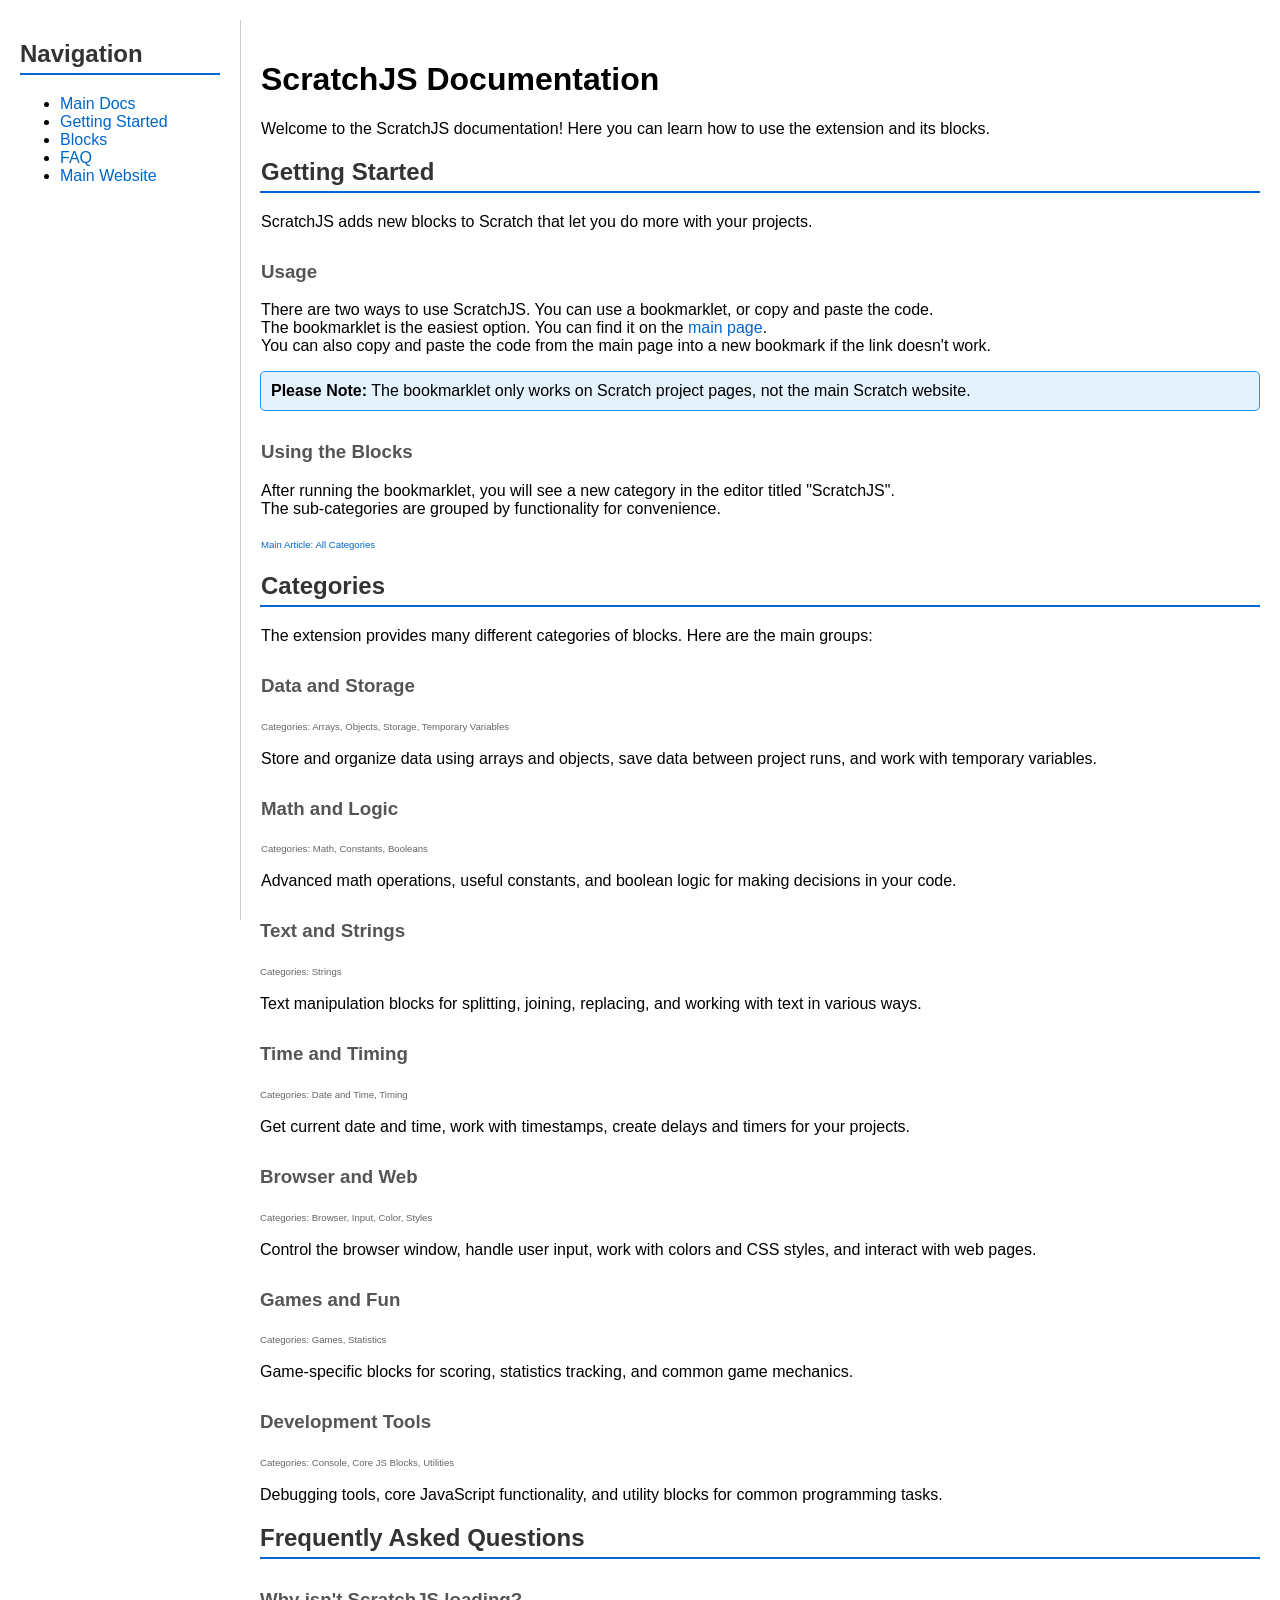
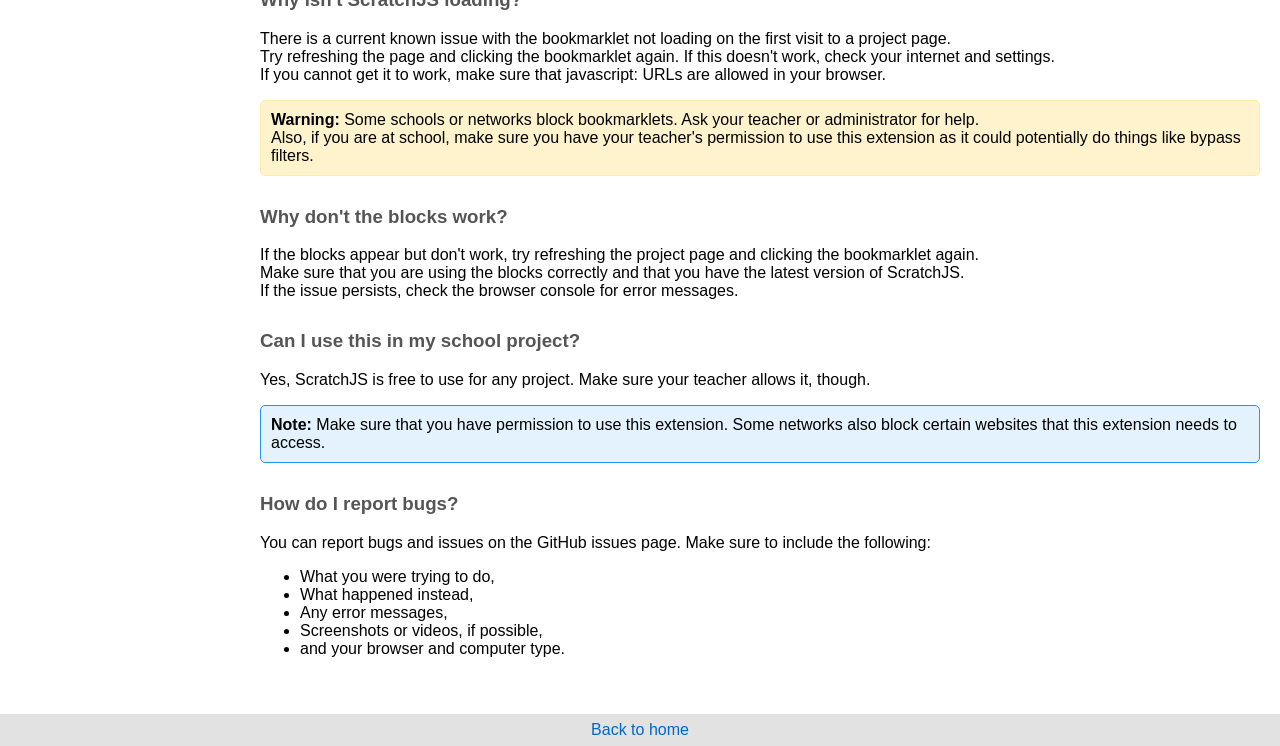
==== scratchjs/docs/index.html @ d376697c "migrate scratchjs page" ====
<!doctype html>
<html lang="en">
  <head>
    <meta charset="UTF-8" />
    <meta name="viewport" content="width=device-width, initial-scale=1.0" />
    <title>ScratchJS Documentation</title>
    <link rel="stylesheet" href="../styles.css" />
    <link rel="stylesheet" href="docs.css" />
    <meta
      name="description"
      content="ScratchJS Documentation - Learn how to use the Scratch extension with over 190 new blocks"
    />
  </head>
  <body>
    <main>
        <include- src="navigation.html"></include->
        
        <div class="content">
            <h1>ScratchJS Documentation</h1>
            <p>Welcome to the ScratchJS documentation! Here you can learn how to use the extension and its blocks.</p>
            
            <section id="getting-started">
                <h2>Getting Started</h2>
                <p>ScratchJS adds new blocks to Scratch that let you do more with your projects.</p>
                
                <h3>Usage</h3>
                <p>There are two ways to use ScratchJS. You can use a bookmarklet, or copy and paste the code.<br>
                The bookmarklet is the easiest option. You can find it on the <a href="../index.html">main page</a>.<br>
                You can also copy and paste the code from the main page into a new bookmark if the link doesn't work.</p>
                
                <div class="note">
                    <strong>Please Note:</strong> The bookmarklet only works on Scratch project pages, not the main Scratch website.
                </div>
                
                <h3>Using the Blocks</h3>
                <p>After running the bookmarklet, you will see a new category in the editor titled "ScratchJS".<br>
                The sub-categories are grouped by functionality for convenience.</p>
            </section>
            
            <section id="blocks">
                <small><a href="categories.html">Main Article: All Categories</a></small>
                <h2>Categories</h2>
                <p>The extension provides many different categories of blocks. Here are the main groups:</p>
                
                <h3>Data and Storage</h3>
                <small>Categories: Arrays, Objects, Storage, Temporary Variables</small>
                <p>Store and organize data using arrays and objects, save data between project runs, and work with temporary variables.</p>
                
                <h3>Math and Logic</h3>
                <small>Categories: Math, Constants, Booleans</small>
                <p>Advanced math operations, useful constants, and boolean logic for making decisions in your code.</p>
                
                <h3>Text and Strings</h3>
                <small>Categories: Strings</small>
                <p>Text manipulation blocks for splitting, joining, replacing, and working with text in various ways.</p>
                
                <h3>Time and Timing</h3>
                <small>Categories: Date and Time, Timing</small>
                <p>Get current date and time, work with timestamps, create delays and timers for your projects.</p>
                
                <h3>Browser and Web</h3>
                <small>Categories: Browser, Input, Color, Styles</small>
                <p>Control the browser window, handle user input, work with colors and CSS styles, and interact with web pages.</p>
                
                <h3>Games and Fun</h3>
                <small>Categories: Games, Statistics</small>
                <p>Game-specific blocks for scoring, statistics tracking, and common game mechanics.</p>
                
                <h3>Development Tools</h3>
                <small>Categories: Console, Core JS Blocks, Utilities</small>
                <p>Debugging tools, core JavaScript functionality, and utility blocks for common programming tasks.</p>
            </section>
            
            <section id="faq">
                <h2>Frequently Asked Questions</h2>
                
                <h3>Why isn't ScratchJS loading?</h3>
                <p>There is a current known issue with the bookmarklet not loading on the first visit to a project page. <br>
                Try refreshing the page and clicking the bookmarklet again. If this doesn't work, check your internet and settings.<br>
                If you cannot get it to work, make sure that javascript: URLs are allowed in your browser.</p>
                
                <div class="warning">
                    <strong>Warning:</strong> Some schools or networks block bookmarklets. Ask your teacher or administrator for help. <br> Also, if you are at school, make sure you have your teacher's permission to use this extension as it could potentially do things like bypass filters.
                </div>
                
                <h3>Why don't the blocks work?</h3>
                <p>If the blocks appear but don't work, try refreshing the project page and clicking the bookmarklet again.<br>
                Make sure that you are using the blocks correctly and that you have the latest version of ScratchJS.<br>
                If the issue persists, check the browser console for error messages.</p>
                
                <h3>Can I use this in my school project?</h3>
                <p>Yes, ScratchJS is free to use for any project. Make sure your teacher allows it, though.<br>
                <div class="note">
                    <strong>Note:</strong> Make sure that you have permission to use this extension. Some networks also block certain websites that this extension needs to access.
                </div></p>
                
                <h3>How do I report bugs?</h3>
                <p>You can report bugs and issues on the GitHub issues page. Make sure to include the following:</p>
                <ul>
                    <li>What you were trying to do,</li>
                    <li>What happened instead,</li>
                    <li>Any error messages,</li>
                    <li>Screenshots or videos, if possible,</li>
                    <li>and your browser and computer type.</li>
                </ul>
            </section>
        </div>
    </main>
    <footer>
      <p><a href="/">Back to home</a></p>
    </footer>
      <script src="docs.js"></script>
  </body>
</html>
---- scratchjs/styles.css ----
body {
    font-family: "Segoe UI", Arial, sans-serif;
    width: 100%;
    margin: 0;
    display: flex;
    flex-direction: column;
    min-height: 100vh;
    padding: 0;
}

a {
    color: #0066cc;
    text-decoration: none;
}

a:hover {
    text-decoration: underline;
}

.notice {
    background-color: #fff3cd;
    border: 1px solid #ffeaa7;
    padding: 10px;
    border-radius: 5px;

    h3 {
        margin-top: 0;
    }
}

main {
    flex: 1;
    max-width: 800px;
    padding-top: 20px;
    align-self: center;
}

footer {
    text-align: center;
    color: #666;
    height: 2rem;
    display: flex;
    align-items: center;
    justify-content: center;
    width: 100%;
    margin: 0;
    padding: 0;
    background-color: #e2e2e2;
}

details {
    margin-bottom: 10px;
    border: 1px solid #ccc;
    border-radius: 5px;
    padding: 10px;

    summary {
        cursor: pointer;
        user-select: none;
        font-weight: bold;
    }

    p {
        margin: 0;
    }
}

small {
    font-size: 0.6em;
    color: #666;
}

.btn-drop {
    width: 100%;
    border: 1px solid #ccc;
    padding: 0;
}

.btn-drop summary {
    border-radius: 5px;
    padding: 10px;
    background-color: #f9f9f9;
}

.btn-drop[open] summary {
    margin-bottom: 10px;
}

.head-drop summary {
    background-color: #f0f0f0;
    border-radius: 5px;
    padding: 5px;
    cursor: pointer;
    font-size: 1.2em;
    font-weight: bold;
}

.code-group {
    display: flex;
    align-items: center;
    gap: 10px;
    border: 1px solid #ccc;
    border-radius: 5px;
    padding: 5px;
    width: 100%;
    overflow-x: scroll;
}

.code-group code {
    flex: 1;
    text-wrap: nowrap;
}

#copy-btn {
    background: none;
    border: none;
    cursor: pointer;
    padding: 0;
    margin: 0;
}

#copy-btn svg {
    width: 24px;
    height: 24px;
    fill: #242424;
    transition: fill 0.1s;
}

#copy-btn:active svg {
    fill: #37c537;
}
---- scratchjs/docs/docs.css ----
main {
    width: 100vw;
    max-width: 100%;
    padding: 20px;
}

aside {
    width: 200px;
    float: left;
    padding-right: 20px;
    border-right: 1px solid #ccc;
    margin-inline: 20px;
    height: 100vh;
}

.content {
    margin-left: 240px;
    padding: 20px;
}

h2 {
    color: #333;
    border-bottom: 2px solid #0066cc;
    padding-bottom: 5px;
}

h3 {
    color: #555;
    margin-top: 30px;
}

.code-example {
    background-color: #f5f5f5;
    border: 1px solid #ddd;
    border-radius: 5px;
    padding: 15px;
    margin: 10px 0;
    font-family: monospace;
}

.tip {
    background-color: #e8f5e8;
    border: 1px solid #4caf50;
    border-radius: 5px;
    padding: 10px;
    margin: 10px 0;
}

.warning {
    background-color: #fff3cd;
    border: 1px solid #ffeaa7;
    border-radius: 5px;
    padding: 10px;
    margin: 10px 0;
}

.note {
    background-color: #e3f2fd;
    border: 1px solid #2196f3;
    border-radius: 5px;
    padding: 10px;
    margin: 10px 0;
}
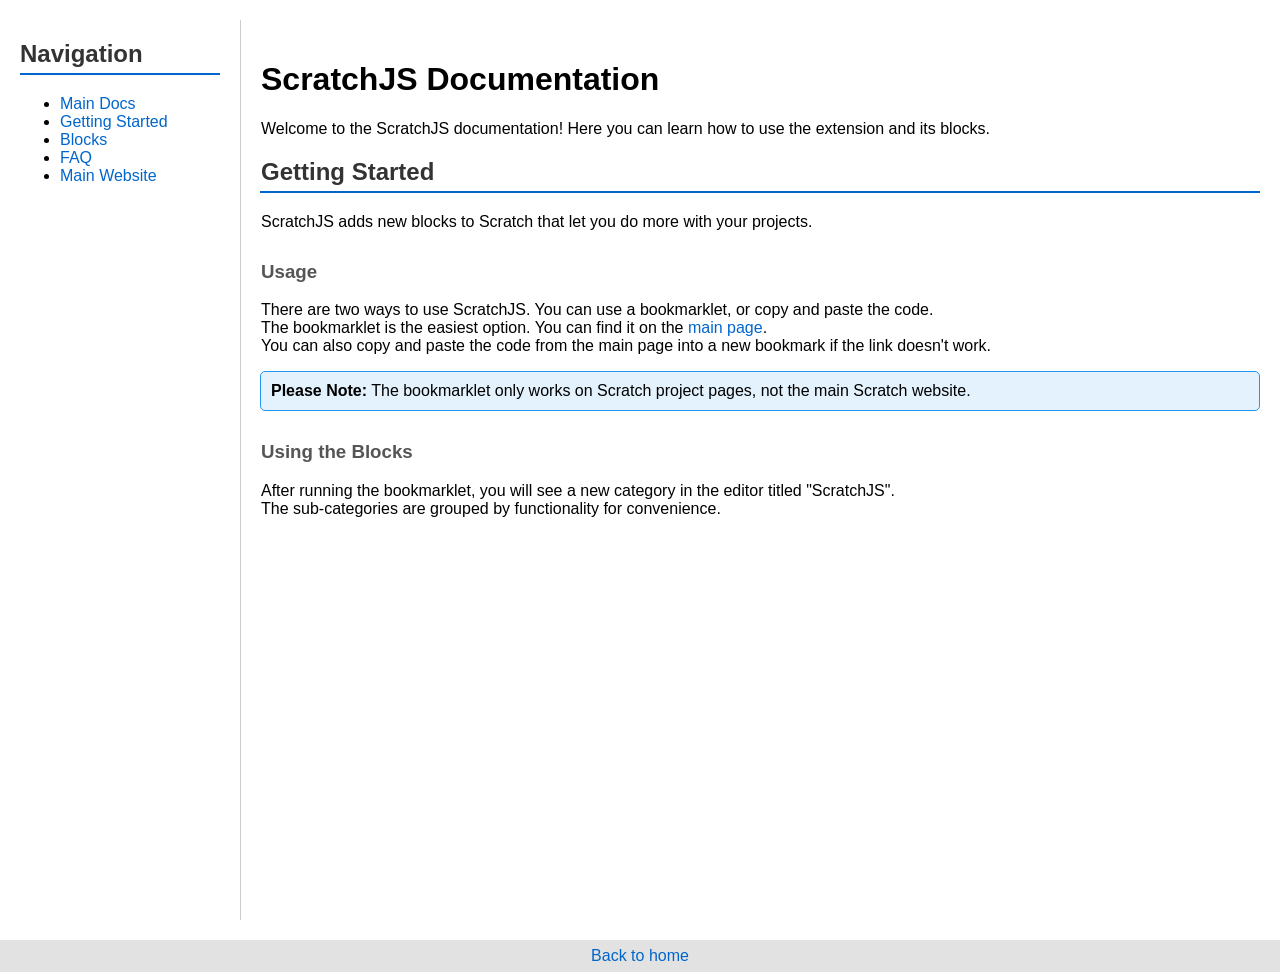
==== commit c524f854: "Fix some styling and change the categories" ====
--- a/scratchjs/docs/index.html
+++ b/scratchjs/docs/index.html
@@ -36,74 +36,6 @@
                 <p>After running the bookmarklet, you will see a new category in the editor titled "ScratchJS".<br>
                 The sub-categories are grouped by functionality for convenience.</p>
             </section>
-            
-            <section id="blocks">
-                <small><a href="categories.html">Main Article: All Categories</a></small>
-                <h2>Categories</h2>
-                <p>The extension provides many different categories of blocks. Here are the main groups:</p>
-                
-                <h3>Data and Storage</h3>
-                <small>Categories: Arrays, Objects, Storage, Temporary Variables</small>
-                <p>Store and organize data using arrays and objects, save data between project runs, and work with temporary variables.</p>
-                
-                <h3>Math and Logic</h3>
-                <small>Categories: Math, Constants, Booleans</small>
-                <p>Advanced math operations, useful constants, and boolean logic for making decisions in your code.</p>
-                
-                <h3>Text and Strings</h3>
-                <small>Categories: Strings</small>
-                <p>Text manipulation blocks for splitting, joining, replacing, and working with text in various ways.</p>
-                
-                <h3>Time and Timing</h3>
-                <small>Categories: Date and Time, Timing</small>
-                <p>Get current date and time, work with timestamps, create delays and timers for your projects.</p>
-                
-                <h3>Browser and Web</h3>
-                <small>Categories: Browser, Input, Color, Styles</small>
-                <p>Control the browser window, handle user input, work with colors and CSS styles, and interact with web pages.</p>
-                
-                <h3>Games and Fun</h3>
-                <small>Categories: Games, Statistics</small>
-                <p>Game-specific blocks for scoring, statistics tracking, and common game mechanics.</p>
-                
-                <h3>Development Tools</h3>
-                <small>Categories: Console, Core JS Blocks, Utilities</small>
-                <p>Debugging tools, core JavaScript functionality, and utility blocks for common programming tasks.</p>
-            </section>
-            
-            <section id="faq">
-                <h2>Frequently Asked Questions</h2>
-                
-                <h3>Why isn't ScratchJS loading?</h3>
-                <p>There is a current known issue with the bookmarklet not loading on the first visit to a project page. <br>
-                Try refreshing the page and clicking the bookmarklet again. If this doesn't work, check your internet and settings.<br>
-                If you cannot get it to work, make sure that javascript: URLs are allowed in your browser.</p>
-                
-                <div class="warning">
-                    <strong>Warning:</strong> Some schools or networks block bookmarklets. Ask your teacher or administrator for help. <br> Also, if you are at school, make sure you have your teacher's permission to use this extension as it could potentially do things like bypass filters.
-                </div>
-                
-                <h3>Why don't the blocks work?</h3>
-                <p>If the blocks appear but don't work, try refreshing the project page and clicking the bookmarklet again.<br>
-                Make sure that you are using the blocks correctly and that you have the latest version of ScratchJS.<br>
-                If the issue persists, check the browser console for error messages.</p>
-                
-                <h3>Can I use this in my school project?</h3>
-                <p>Yes, ScratchJS is free to use for any project. Make sure your teacher allows it, though.<br>
-                <div class="note">
-                    <strong>Note:</strong> Make sure that you have permission to use this extension. Some networks also block certain websites that this extension needs to access.
-                </div></p>
-                
-                <h3>How do I report bugs?</h3>
-                <p>You can report bugs and issues on the GitHub issues page. Make sure to include the following:</p>
-                <ul>
-                    <li>What you were trying to do,</li>
-                    <li>What happened instead,</li>
-                    <li>Any error messages,</li>
-                    <li>Screenshots or videos, if possible,</li>
-                    <li>and your browser and computer type.</li>
-                </ul>
-            </section>
         </div>
     </main>
     <footer>
--- a/scratchjs/styles.css
+++ b/scratchjs/styles.css
@@ -6,6 +6,7 @@
     flex-direction: column;
     min-height: 100vh;
     padding: 0;
+    overflow-x: hidden;
 }
 
 a {
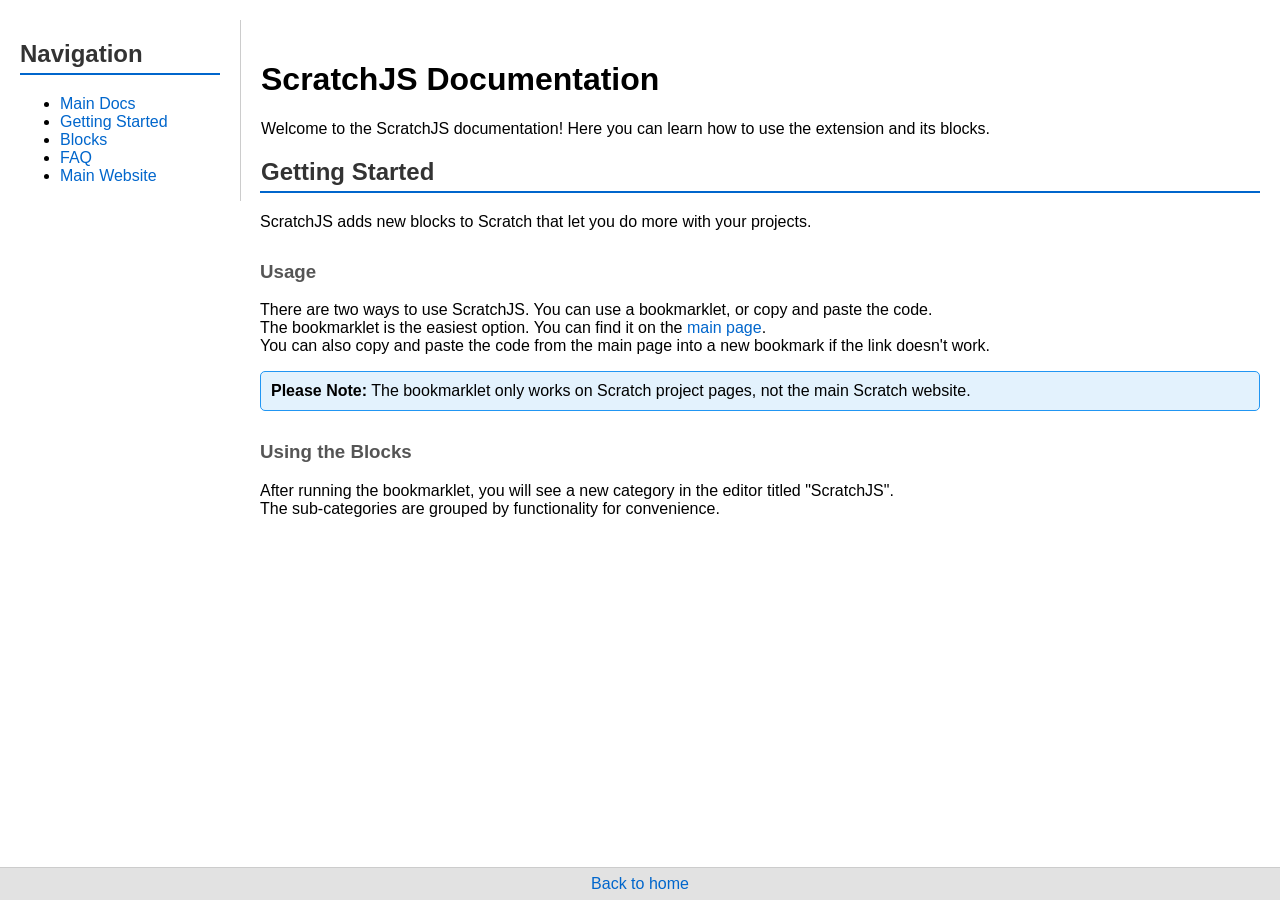
==== commit c4dfecc5: "better SEO for page" ====
--- a/scratchjs/docs/index.html
+++ b/scratchjs/docs/index.html
@@ -3,13 +3,31 @@
   <head>
     <meta charset="UTF-8" />
     <meta name="viewport" content="width=device-width, initial-scale=1.0" />
-    <title>ScratchJS Documentation</title>
+    <title>ScratchJS Documentation - An Extension with 210+ Blocks | IronBill25</title>
     <link rel="stylesheet" href="../styles.css" />
     <link rel="stylesheet" href="docs.css" />
     <meta
       name="description"
-      content="ScratchJS Documentation - Learn how to use the Scratch extension with over 190 new blocks"
+      content="Complete ScratchJS documentation. Learn how to install and use 210+ new Scratch blocks including JavaScript, arrays, objects, console, and more. Step-by-step guides and examples."
     />
+    <meta name="keywords" content="scratchjs documentation, scratch tutorial, scratch extension guide, scratch blocks tutorial, javascript scratch, scratch programming help">
+    <meta name="author" content="IronBill25">
+    <meta name="robots" content="index, follow">
+    
+    <meta property="og:type" content="website">
+    <meta property="og:url" content="https://ironbill25.github.io/projects/scratchjs/docs/">
+    <meta property="og:title" content="ScratchJS Documentation - Learn How to Use 210+ Blocks">
+    <meta property="og:description" content="Complete ScratchJS documentation with step-by-step guides for installing and using 210+ new Scratch blocks.">
+    <meta property="og:image" content="https://ironbill25.github.io/favicon.svg">
+    <meta property="og:site_name" content="IronBill25">
+    
+    <meta name="twitter:card" content="summary">
+    <meta name="twitter:url" content="https://ironbill25.github.io/projects/scratchjs/docs/">
+    <meta name="twitter:title" content="ScratchJS Documentation">
+    <meta name="twitter:description" content="Complete ScratchJS documentation with step-by-step guides for 210+ new Scratch blocks.">
+    <meta name="twitter:image" content="https://ironbill25.github.io/favicon.svg">
+    
+    <link rel="canonical" href="https://ironbill25.github.io/projects/scratchjs/docs/">
   </head>
   <body>
     <main>
--- a/scratchjs/styles.css
+++ b/scratchjs/styles.css
@@ -47,6 +47,7 @@
     margin: 0;
     padding: 0;
     background-color: #e2e2e2;
+    border-top: 1px solid #ccc;
 }
 
 details {
--- a/scratchjs/docs/docs.css
+++ b/scratchjs/docs/docs.css
@@ -11,7 +11,7 @@
     padding-right: 20px;
     border-right: 1px solid #ccc;
     margin-inline: 20px;
-    height: 100vh;
+    height: fit-content;
 }
 
 .content {
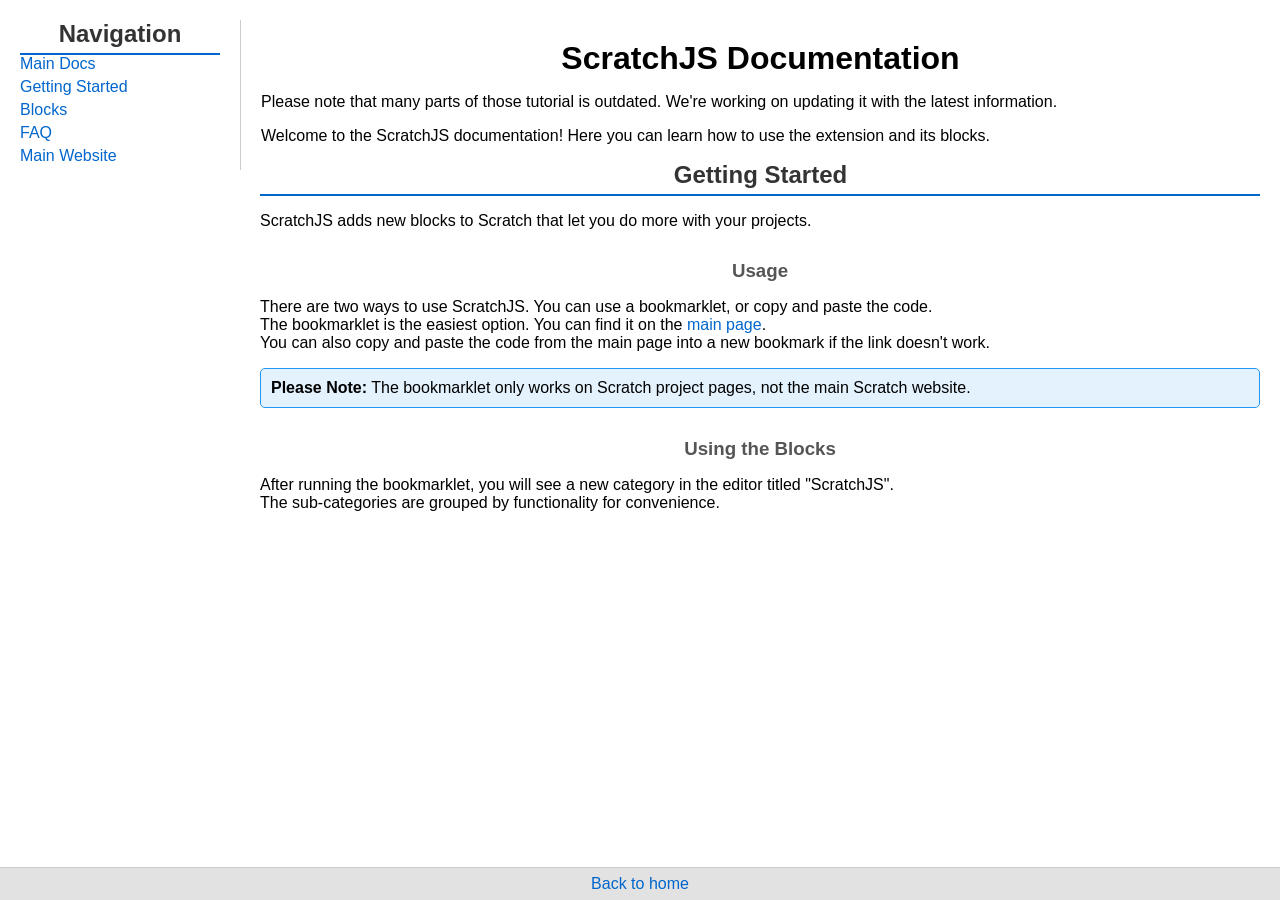
==== commit f9a93fe1: "update pages, move 404 page to root" ====
--- a/scratchjs/docs/index.html
+++ b/scratchjs/docs/index.html
@@ -35,6 +35,7 @@
         
         <div class="content">
             <h1>ScratchJS Documentation</h1>
+            <p>Please note that many parts of those tutorial is outdated. We're working on updating it with the latest information.</p>
             <p>Welcome to the ScratchJS documentation! Here you can learn how to use the extension and its blocks.</p>
             
             <section id="getting-started">
--- a/scratchjs/styles.css
+++ b/scratchjs/styles.css
@@ -7,6 +7,17 @@
     min-height: 100vh;
     padding: 0;
     overflow-x: hidden;
+    text-align: center;
+}
+
+ul {
+    list-style-type: none;
+    padding: 0;
+    margin: 0;
+}
+
+li {
+    margin-bottom: 5px;
 }
 
 a {
@@ -55,11 +66,13 @@
     border: 1px solid #ccc;
     border-radius: 5px;
     padding: 10px;
+    text-align: left;
 
     summary {
         cursor: pointer;
         user-select: none;
         font-weight: bold;
+        text-align: center;
     }
 
     p {
@@ -95,6 +108,7 @@
     cursor: pointer;
     font-size: 1.2em;
     font-weight: bold;
+    text-align: center;
 }
 
 .code-group {
@@ -130,4 +144,17 @@
 
 #copy-btn:active svg {
     fill: #37c537;
-}+}
+
+h1, h2, h3, h4, h5, h6 {
+    text-align: center;
+    margin: 0;
+    padding: 0;
+}
+
+.exampleimage {
+    border:1px solid black;
+    width:fit-content;
+    padding:4px;
+    text-align:center;
+}
--- a/scratchjs/docs/docs.css
+++ b/scratchjs/docs/docs.css
@@ -3,6 +3,7 @@
     width: 100vw;
     max-width: 100%;
     padding: 20px;
+    text-align: left;
 }
 
 aside {
@@ -12,11 +13,13 @@
     border-right: 1px solid #ccc;
     margin-inline: 20px;
     height: fit-content;
+    text-align: left;
 }
 
 .content {
     margin-left: 240px;
     padding: 20px;
+    text-align: left;
 }
 
 h2 {
